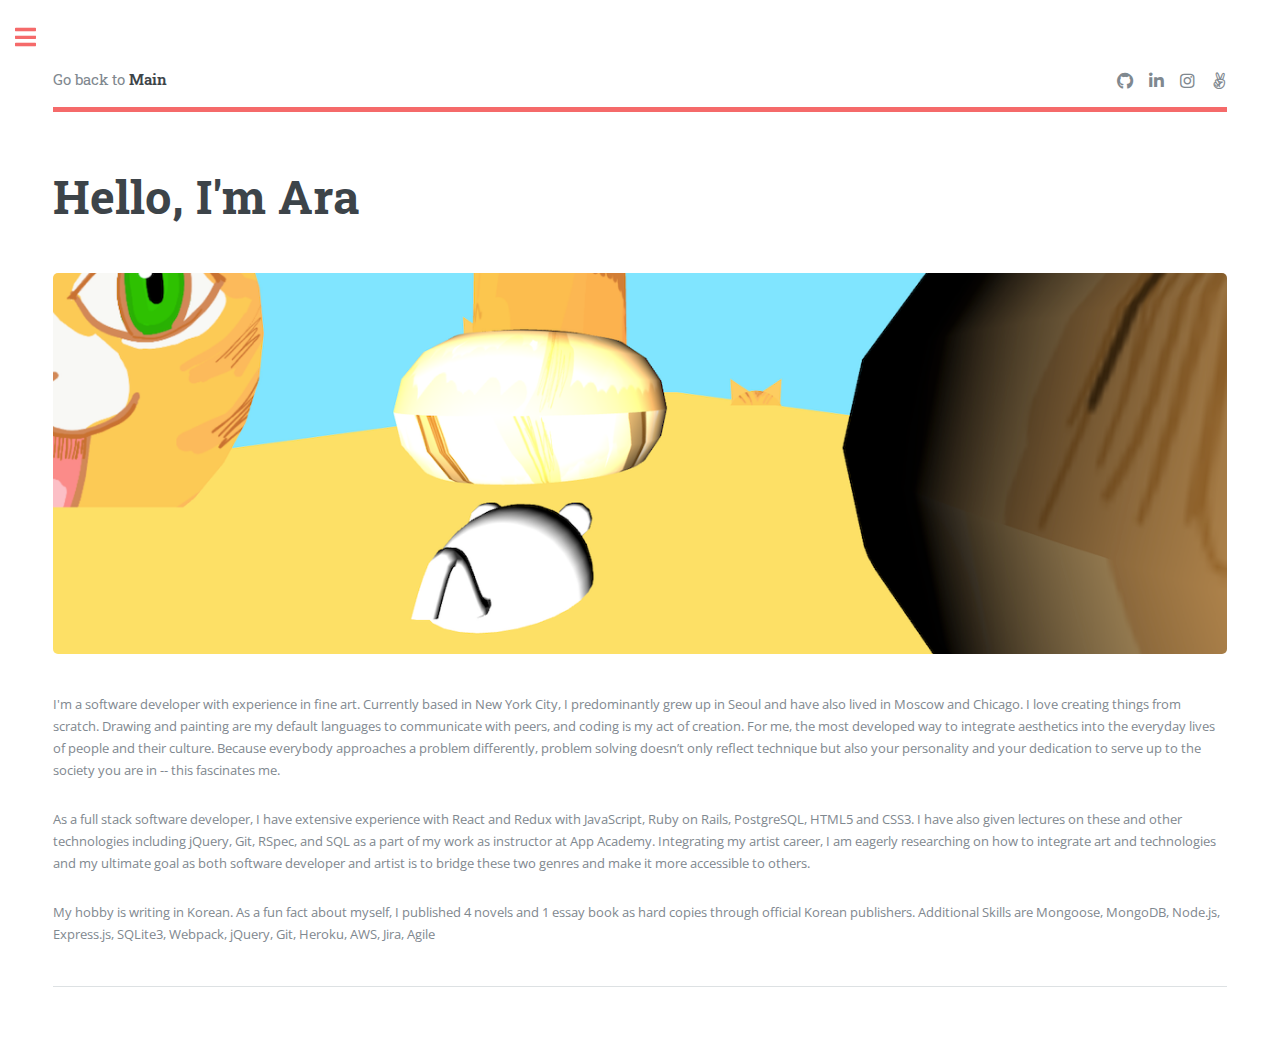
==== about.html @ 46bb24f5 "Edit about" ====
<!DOCTYPE HTML>
<!--
	Editorial by HTML5 UP
	html5up.net | @ajlkn
	Free for personal and commercial use under the CCA 3.0 license (html5up.net/license)
-->
<html>
	<head>
		<title>About</title>
		<meta charset="utf-8" />
		<meta name="viewport" content="width=device-width, initial-scale=1, user-scalable=no" />
		<link rel="stylesheet" href="assets/css/main.css" />
	</head>
	<body class="is-preload">

		<!-- Wrapper -->
			<div id="wrapper">

				<!-- Main -->
					<div id="main">
						<div class="inner">

							<!-- Header -->
              <header id="header">
                <a href="index.html" class="logo">Go back to <strong>Main</strong></a>
                <ul class="icons">
                  <li><a href="https://github.com/aracpyon" class="icon brands fa-github"><span class="label">Github</span></a></li>
                  <li><a href="https://www.linkedin.com/in/aracho91/" class="icon brands fa-linkedin-in"><span class="label">Linked in</span></a></li>
                  <li><a href="https://www.instagram.com/arachoart" class="icon brands fa-instagram"><span class="label">Instagram</span></a></li>
                  <li><a href="#" class="icon brands fa-angellist"><span class="label">Angellist</span></a></li>
                </ul>
              </header>

							<!-- Content -->
								<section>
									<header class="main">
										<h1>Hello, I'm Ara</h1>
									</header>

									<span class="image main"><img src="images/cat_chaser.png" alt="" /></span>

                  <p>I'm a software developer with experience in fine art. Currently based in New York City, I predominantly grew up in Seoul and have also lived in Moscow and Chicago. I love creating things from scratch. Drawing and painting are my default languages to communicate with peers, and coding is my act of creation. For me, the most developed way to integrate aesthetics into the everyday lives of people and their culture. Because everybody approaches a problem differently, problem solving doesn’t only reflect technique but also your personality and your dedication to serve up to the society you are in -- this fascinates me.</p>
                  <p> As a full stack software developer, I have extensive experience with React and Redux with JavaScript, Ruby on Rails, PostgreSQL, HTML5 and CSS3. I have also given lectures on these and other technologies including jQuery, Git, RSpec, and SQL as a part of my work as instructor at App Academy. Integrating my artist career, I am eagerly researching on how to integrate art and technologies and my ultimate goal as both software developer and artist is to bridge these two genres and make it more accessible to others.</p>
                  <p>My hobby is writing in Korean. As a fun fact about myself, I published 4 novels and 1 essay book as hard copies through official Korean publishers. Additional Skills are Mongoose, MongoDB, Node.js, Express.js, SQLite3, Webpack, jQuery, Git, Heroku, AWS, Jira, Agile</p>
									

									<hr class="major" />

								</section>

						</div>
					</div>

				<!-- Sidebar -->
					<div id="sidebar">
						<div class="inner">

							<!-- Search -->
								<section id="search" class="alt">
									<form method="post" action="#">
										<input type="text" name="query" id="query" placeholder="Search" />
									</form>
								</section>

							<!-- Menu -->
              <nav id="menu">
                <header class="major">
                  <h2>Menu</h2>
                </header>
                <ul>
                  <li><a href="index.html">Homepage</a></li>
                  <li><a href="about.html">About</a></li>
                  <li>
                    <span class="opener">Projects</span>
                    <ul>
                      <li><a href="#">Kangaroof</a></li>
                      <li><a href="#">Fortune Couple</a></li>
                      <li><a href="#">Cat Chaser</a></li>
                    </ul>
                  </li>
                  <li>
                    <span class="opener">Art</span>
                    <ul>
                      <li><a href="#">Paintings</a></li>
                      <li><a href="#">Installations</a></li>
                      <li><a href="#">Art Shows</a></li>
                      <li><a href="#">Artist CV</a></li>
                    </ul>
                  </li>
                  <li><a href="elements.html">Resume</a></li>
                </ul>
              </nav>

							<!-- Section -->
								<section>
									<header class="major">
										<h2>Ante interdum</h2>
									</header>
									<div class="mini-posts">
										<article>
											<a href="#" class="image"><img src="images/pic07.jpg" alt="" /></a>
											<p>Aenean ornare velit lacus, ac varius enim lorem ullamcorper dolore aliquam.</p>
										</article>
										<article>
											<a href="#" class="image"><img src="images/pic08.jpg" alt="" /></a>
											<p>Aenean ornare velit lacus, ac varius enim lorem ullamcorper dolore aliquam.</p>
										</article>
										<article>
											<a href="#" class="image"><img src="images/pic09.jpg" alt="" /></a>
											<p>Aenean ornare velit lacus, ac varius enim lorem ullamcorper dolore aliquam.</p>
										</article>
									</div>
									<ul class="actions">
										<li><a href="#" class="button">More</a></li>
									</ul>
								</section>

							<!-- Section -->
              <section>
                <header class="major">
                  <h2>Get in touch</h2>
                </header>
                <ul class="contact">
                  <li class="icon solid fa-envelope"><a href="#">arachoart@gmail.com</a></li>
                  <li class="icon solid fa-home">Greater New York City Area</li>
                  <li class="icon brands fa-linkedin-in"><a href="https://www.linkedin.com/in/aracho91/">@aracho91</a></li>
                  <li class="icon brands fa-github"><a href="https://github.com/aracpyon">@aracpyon</a></li>
                </ul>
              </section>

							<!-- Footer -->
								<footer id="footer">
									<p class="copyright">&copy; Untitled. All rights reserved. Demo Images: <a href="https://unsplash.com">Unsplash</a>. Design: <a href="https://html5up.net">HTML5 UP</a>.</p>
								</footer>

						</div>
					</div>

			</div>

		<!-- Scripts -->
			<script src="assets/js/jquery.min.js"></script>
			<script src="assets/js/browser.min.js"></script>
			<script src="assets/js/breakpoints.min.js"></script>
			<script src="assets/js/util.js"></script>
			<script src="assets/js/main.js"></script>

	</body>
</html>
---- assets/css/main.css ----
@import url(fontawesome-all.min.css);
@import url("https://fonts.googleapis.com/css?family=Open+Sans:400,600,400italic,600italic|Roboto+Slab:400,700");
/*
	Editorial by HTML5 UP
	html5up.net | @ajlkn
	Free for personal and commercial use under the CCA 3.0 license (html5up.net/license)
*/
html, body, div, span, applet, object,
iframe, h1, h2, h3, h4, h5, h6, p, blockquote,
pre, a, abbr, acronym, address, big, cite,
code, del, dfn, em, img, ins, kbd, q, s, samp,
small, strike, strong, sub, sup, tt, var, b,
u, i, center, dl, dt, dd, ol, ul, li, fieldset,
form, label, legend, table, caption, tbody,
tfoot, thead, tr, th, td, article, aside,
canvas, details, embed, figure, figcaption,
footer, header, hgroup, menu, nav, output, ruby,
section, summary, time, mark, audio, video {
  margin: 0;
  padding: 0;
  border: 0;
  font-size: 100%;
  font: inherit;
  vertical-align: baseline; }

article, aside, details, figcaption, figure,
footer, header, hgroup, menu, nav, section {
  display: block; }

body {
  line-height: 1; }

ol, ul {
  list-style: none; }

blockquote, q {
  quotes: none; }
  blockquote:before, blockquote:after, q:before, q:after {
    content: '';
    content: none; }

table {
  border-collapse: collapse;
  border-spacing: 0; }

body {
  -webkit-text-size-adjust: none; }

mark {
  background-color: transparent;
  color: inherit; }

input::-moz-focus-inner {
  border: 0;
  padding: 0; }

input, select, textarea {
  -moz-appearance: none;
  -webkit-appearance: none;
  -ms-appearance: none;
  appearance: none; }

/* Basic */
@-ms-viewport {
  width: device-width; }

body {
  -ms-overflow-style: scrollbar; }

@media screen and (max-width: 480px) {
  html, body {
    min-width: 320px; } }

html {
  box-sizing: border-box; }

*, *:before, *:after {
  box-sizing: inherit; }

body {
  background: #ffffff; }
  body.is-preload *, body.is-preload *:before, body.is-preload *:after, body.is-resizing *, body.is-resizing *:before, body.is-resizing *:after {
    -moz-animation: none !important;
    -webkit-animation: none !important;
    -ms-animation: none !important;
    animation: none !important;
    -moz-transition: none !important;
    -webkit-transition: none !important;
    -ms-transition: none !important;
    transition: none !important; }

/* Type */
body, input, select, textarea {
  color: #7f888f;
  font-family: "Open Sans", sans-serif;
  font-size: 13pt;
  font-weight: 400;
  line-height: 1.65; }
  @media screen and (max-width: 1680px) {
    body, input, select, textarea {
      font-size: 11pt; } }
  @media screen and (max-width: 1280px) {
    body, input, select, textarea {
      font-size: 10pt; } }
  @media screen and (max-width: 360px) {
    body, input, select, textarea {
      font-size: 9pt; } }

a {
  -moz-transition: color 0.2s ease-in-out, border-bottom-color 0.2s ease-in-out;
  -webkit-transition: color 0.2s ease-in-out, border-bottom-color 0.2s ease-in-out;
  -ms-transition: color 0.2s ease-in-out, border-bottom-color 0.2s ease-in-out;
  transition: color 0.2s ease-in-out, border-bottom-color 0.2s ease-in-out;
  border-bottom: dotted 1px;
  color: #f56a6a;
  text-decoration: none; }
  a:hover {
    border-bottom-color: #f56a6a;
    color: #f56a6a !important; }
    a:hover strong {
      color: inherit; }

strong, b {
  color: #3d4449;
  font-weight: 600; }

em, i {
  font-style: italic; }

p {
  margin: 0 0 2em 0; }

h1, h2, h3, h4, h5, h6 {
  color: #3d4449;
  font-family: "Roboto Slab", serif;
  font-weight: 700;
  line-height: 1.5;
  margin: 0 0 1em 0; }
  h1 a, h2 a, h3 a, h4 a, h5 a, h6 a {
    color: inherit;
    text-decoration: none;
    border-bottom: 0; }

h1 {
  font-size: 4em;
  margin: 0 0 0.5em 0;
  line-height: 1.3; }

h2 {
  font-size: 1.75em; }

h3 {
  font-size: 1.25em; }

h4 {
  font-size: 1.1em; }

h5 {
  font-size: 0.9em; }

h6 {
  font-size: 0.7em; }

@media screen and (max-width: 1680px) {
  h1 {
    font-size: 3.5em; } }

@media screen and (max-width: 980px) {
  h1 {
    font-size: 3.25em; } }

@media screen and (max-width: 736px) {
  h1 {
    font-size: 2em;
    line-height: 1.4; }
  h2 {
    font-size: 1.5em; } }

sub {
  font-size: 0.8em;
  position: relative;
  top: 0.5em; }

sup {
  font-size: 0.8em;
  position: relative;
  top: -0.5em; }

blockquote {
  border-left: solid 3px rgba(210, 215, 217, 0.75);
  font-style: italic;
  margin: 0 0 2em 0;
  padding: 0.5em 0 0.5em 2em; }

code {
  background: rgba(230, 235, 237, 0.25);
  border-radius: 0.375em;
  border: solid 1px rgba(210, 215, 217, 0.75);
  font-family: "Courier New", monospace;
  font-size: 0.9em;
  margin: 0 0.25em;
  padding: 0.25em 0.65em; }

pre {
  -webkit-overflow-scrolling: touch;
  font-family: "Courier New", monospace;
  font-size: 0.9em;
  margin: 0 0 2em 0; }
  pre code {
    display: block;
    line-height: 1.75;
    padding: 1em 1.5em;
    overflow-x: auto; }

hr {
  border: 0;
  border-bottom: solid 1px rgba(210, 215, 217, 0.75);
  margin: 2em 0; }
  hr.major {
    margin: 3em 0; }

.align-left {
  text-align: left; }

.align-center {
  text-align: center; }

.align-right {
  text-align: right; }

/* Row */
.row {
  display: flex;
  flex-wrap: wrap;
  box-sizing: border-box;
  align-items: stretch; }
  .row > * {
    box-sizing: border-box; }
  .row.gtr-uniform > * > :last-child {
    margin-bottom: 0; }
  .row.aln-left {
    justify-content: flex-start; }
  .row.aln-center {
    justify-content: center; }
  .row.aln-right {
    justify-content: flex-end; }
  .row.aln-top {
    align-items: flex-start; }
  .row.aln-middle {
    align-items: center; }
  .row.aln-bottom {
    align-items: flex-end; }
  .row > .imp {
    order: -1; }
  .row > .col-1 {
    width: 8.33333%; }
  .row > .off-1 {
    margin-left: 8.33333%; }
  .row > .col-2 {
    width: 16.66667%; }
  .row > .off-2 {
    margin-left: 16.66667%; }
  .row > .col-3 {
    width: 25%; }
  .row > .off-3 {
    margin-left: 25%; }
  .row > .col-4 {
    width: 33.33333%; }
  .row > .off-4 {
    margin-left: 33.33333%; }
  .row > .col-5 {
    width: 41.66667%; }
  .row > .off-5 {
    margin-left: 41.66667%; }
  .row > .col-6 {
    width: 50%; }
  .row > .off-6 {
    margin-left: 50%; }
  .row > .col-7 {
    width: 58.33333%; }
  .row > .off-7 {
    margin-left: 58.33333%; }
  .row > .col-8 {
    width: 66.66667%; }
  .row > .off-8 {
    margin-left: 66.66667%; }
  .row > .col-9 {
    width: 75%; }
  .row > .off-9 {
    margin-left: 75%; }
  .row > .col-10 {
    width: 83.33333%; }
  .row > .off-10 {
    margin-left: 83.33333%; }
  .row > .col-11 {
    width: 91.66667%; }
  .row > .off-11 {
    margin-left: 91.66667%; }
  .row > .col-12 {
    width: 100%; }
  .row > .off-12 {
    margin-left: 100%; }
  .row.gtr-0 {
    margin-top: 0;
    margin-left: 0em; }
    .row.gtr-0 > * {
      padding: 0 0 0 0em; }
    .row.gtr-0.gtr-uniform {
      margin-top: 0em; }
      .row.gtr-0.gtr-uniform > * {
        padding-top: 0em; }
  .row.gtr-25 {
    margin-top: 0;
    margin-left: -0.375em; }
    .row.gtr-25 > * {
      padding: 0 0 0 0.375em; }
    .row.gtr-25.gtr-uniform {
      margin-top: -0.375em; }
      .row.gtr-25.gtr-uniform > * {
        padding-top: 0.375em; }
  .row.gtr-50 {
    margin-top: 0;
    margin-left: -0.75em; }
    .row.gtr-50 > * {
      padding: 0 0 0 0.75em; }
    .row.gtr-50.gtr-uniform {
      margin-top: -0.75em; }
      .row.gtr-50.gtr-uniform > * {
        padding-top: 0.75em; }
  .row {
    margin-top: 0;
    margin-left: -1.5em; }
    .row > * {
      padding: 0 0 0 1.5em; }
    .row.gtr-uniform {
      margin-top: -1.5em; }
      .row.gtr-uniform > * {
        padding-top: 1.5em; }
  .row.gtr-150 {
    margin-top: 0;
    margin-left: -2.25em; }
    .row.gtr-150 > * {
      padding: 0 0 0 2.25em; }
    .row.gtr-150.gtr-uniform {
      margin-top: -2.25em; }
      .row.gtr-150.gtr-uniform > * {
        padding-top: 2.25em; }
  .row.gtr-200 {
    margin-top: 0;
    margin-left: -3em; }
    .row.gtr-200 > * {
      padding: 0 0 0 3em; }
    .row.gtr-200.gtr-uniform {
      margin-top: -3em; }
      .row.gtr-200.gtr-uniform > * {
        padding-top: 3em; }
  @media screen and (max-width: 1680px) {
    .row {
      display: flex;
      flex-wrap: wrap;
      box-sizing: border-box;
      align-items: stretch; }
      .row > * {
        box-sizing: border-box; }
      .row.gtr-uniform > * > :last-child {
        margin-bottom: 0; }
      .row.aln-left {
        justify-content: flex-start; }
      .row.aln-center {
        justify-content: center; }
      .row.aln-right {
        justify-content: flex-end; }
      .row.aln-top {
        align-items: flex-start; }
      .row.aln-middle {
        align-items: center; }
      .row.aln-bottom {
        align-items: flex-end; }
      .row > .imp-xlarge {
        order: -1; }
      .row > .col-1-xlarge {
        width: 8.33333%; }
      .row > .off-1-xlarge {
        margin-left: 8.33333%; }
      .row > .col-2-xlarge {
        width: 16.66667%; }
      .row > .off-2-xlarge {
        margin-left: 16.66667%; }
      .row > .col-3-xlarge {
        width: 25%; }
      .row > .off-3-xlarge {
        margin-left: 25%; }
      .row > .col-4-xlarge {
        width: 33.33333%; }
      .row > .off-4-xlarge {
        margin-left: 33.33333%; }
      .row > .col-5-xlarge {
        width: 41.66667%; }
      .row > .off-5-xlarge {
        margin-left: 41.66667%; }
      .row > .col-6-xlarge {
        width: 50%; }
      .row > .off-6-xlarge {
        margin-left: 50%; }
      .row > .col-7-xlarge {
        width: 58.33333%; }
      .row > .off-7-xlarge {
        margin-left: 58.33333%; }
      .row > .col-8-xlarge {
        width: 66.66667%; }
      .row > .off-8-xlarge {
        margin-left: 66.66667%; }
      .row > .col-9-xlarge {
        width: 75%; }
      .row > .off-9-xlarge {
        margin-left: 75%; }
      .row > .col-10-xlarge {
        width: 83.33333%; }
      .row > .off-10-xlarge {
        margin-left: 83.33333%; }
      .row > .col-11-xlarge {
        width: 91.66667%; }
      .row > .off-11-xlarge {
        margin-left: 91.66667%; }
      .row > .col-12-xlarge {
        width: 100%; }
      .row > .off-12-xlarge {
        margin-left: 100%; }
      .row.gtr-0 {
        margin-top: 0;
        margin-left: 0em; }
        .row.gtr-0 > * {
          padding: 0 0 0 0em; }
        .row.gtr-0.gtr-uniform {
          margin-top: 0em; }
          .row.gtr-0.gtr-uniform > * {
            padding-top: 0em; }
      .row.gtr-25 {
        margin-top: 0;
        margin-left: -0.375em; }
        .row.gtr-25 > * {
          padding: 0 0 0 0.375em; }
        .row.gtr-25.gtr-uniform {
          margin-top: -0.375em; }
          .row.gtr-25.gtr-uniform > * {
            padding-top: 0.375em; }
      .row.gtr-50 {
        margin-top: 0;
        margin-left: -0.75em; }
        .row.gtr-50 > * {
          padding: 0 0 0 0.75em; }
        .row.gtr-50.gtr-uniform {
          margin-top: -0.75em; }
          .row.gtr-50.gtr-uniform > * {
            padding-top: 0.75em; }
      .row {
        margin-top: 0;
        margin-left: -1.5em; }
        .row > * {
          padding: 0 0 0 1.5em; }
        .row.gtr-uniform {
          margin-top: -1.5em; }
          .row.gtr-uniform > * {
            padding-top: 1.5em; }
      .row.gtr-150 {
        margin-top: 0;
        margin-left: -2.25em; }
        .row.gtr-150 > * {
          padding: 0 0 0 2.25em; }
        .row.gtr-150.gtr-uniform {
          margin-top: -2.25em; }
          .row.gtr-150.gtr-uniform > * {
            padding-top: 2.25em; }
      .row.gtr-200 {
        margin-top: 0;
        margin-left: -3em; }
        .row.gtr-200 > * {
          padding: 0 0 0 3em; }
        .row.gtr-200.gtr-uniform {
          margin-top: -3em; }
          .row.gtr-200.gtr-uniform > * {
            padding-top: 3em; } }
  @media screen and (max-width: 1280px) {
    .row {
      display: flex;
      flex-wrap: wrap;
      box-sizing: border-box;
      align-items: stretch; }
      .row > * {
        box-sizing: border-box; }
      .row.gtr-uniform > * > :last-child {
        margin-bottom: 0; }
      .row.aln-left {
        justify-content: flex-start; }
      .row.aln-center {
        justify-content: center; }
      .row.aln-right {
        justify-content: flex-end; }
      .row.aln-top {
        align-items: flex-start; }
      .row.aln-middle {
        align-items: center; }
      .row.aln-bottom {
        align-items: flex-end; }
      .row > .imp-large {
        order: -1; }
      .row > .col-1-large {
        width: 8.33333%; }
      .row > .off-1-large {
        margin-left: 8.33333%; }
      .row > .col-2-large {
        width: 16.66667%; }
      .row > .off-2-large {
        margin-left: 16.66667%; }
      .row > .col-3-large {
        width: 25%; }
      .row > .off-3-large {
        margin-left: 25%; }
      .row > .col-4-large {
        width: 33.33333%; }
      .row > .off-4-large {
        margin-left: 33.33333%; }
      .row > .col-5-large {
        width: 41.66667%; }
      .row > .off-5-large {
        margin-left: 41.66667%; }
      .row > .col-6-large {
        width: 50%; }
      .row > .off-6-large {
        margin-left: 50%; }
      .row > .col-7-large {
        width: 58.33333%; }
      .row > .off-7-large {
        margin-left: 58.33333%; }
      .row > .col-8-large {
        width: 66.66667%; }
      .row > .off-8-large {
        margin-left: 66.66667%; }
      .row > .col-9-large {
        width: 75%; }
      .row > .off-9-large {
        margin-left: 75%; }
      .row > .col-10-large {
        width: 83.33333%; }
      .row > .off-10-large {
        margin-left: 83.33333%; }
      .row > .col-11-large {
        width: 91.66667%; }
      .row > .off-11-large {
        margin-left: 91.66667%; }
      .row > .col-12-large {
        width: 100%; }
      .row > .off-12-large {
        margin-left: 100%; }
      .row.gtr-0 {
        margin-top: 0;
        margin-left: 0em; }
        .row.gtr-0 > * {
          padding: 0 0 0 0em; }
        .row.gtr-0.gtr-uniform {
          margin-top: 0em; }
          .row.gtr-0.gtr-uniform > * {
            padding-top: 0em; }
      .row.gtr-25 {
        margin-top: 0;
        margin-left: -0.375em; }
        .row.gtr-25 > * {
          padding: 0 0 0 0.375em; }
        .row.gtr-25.gtr-uniform {
          margin-top: -0.375em; }
          .row.gtr-25.gtr-uniform > * {
            padding-top: 0.375em; }
      .row.gtr-50 {
        margin-top: 0;
        margin-left: -0.75em; }
        .row.gtr-50 > * {
          padding: 0 0 0 0.75em; }
        .row.gtr-50.gtr-uniform {
          margin-top: -0.75em; }
          .row.gtr-50.gtr-uniform > * {
            padding-top: 0.75em; }
      .row {
        margin-top: 0;
        margin-left: -1.5em; }
        .row > * {
          padding: 0 0 0 1.5em; }
        .row.gtr-uniform {
          margin-top: -1.5em; }
          .row.gtr-uniform > * {
            padding-top: 1.5em; }
      .row.gtr-150 {
        margin-top: 0;
        margin-left: -2.25em; }
        .row.gtr-150 > * {
          padding: 0 0 0 2.25em; }
        .row.gtr-150.gtr-uniform {
          margin-top: -2.25em; }
          .row.gtr-150.gtr-uniform > * {
            padding-top: 2.25em; }
      .row.gtr-200 {
        margin-top: 0;
        margin-left: -3em; }
        .row.gtr-200 > * {
          padding: 0 0 0 3em; }
        .row.gtr-200.gtr-uniform {
          margin-top: -3em; }
          .row.gtr-200.gtr-uniform > * {
            padding-top: 3em; } }
  @media screen and (max-width: 980px) {
    .row {
      display: flex;
      flex-wrap: wrap;
      box-sizing: border-box;
      align-items: stretch; }
      .row > * {
        box-sizing: border-box; }
      .row.gtr-uniform > * > :last-child {
        margin-bottom: 0; }
      .row.aln-left {
        justify-content: flex-start; }
      .row.aln-center {
        justify-content: center; }
      .row.aln-right {
        justify-content: flex-end; }
      .row.aln-top {
        align-items: flex-start; }
      .row.aln-middle {
        align-items: center; }
      .row.aln-bottom {
        align-items: flex-end; }
      .row > .imp-medium {
        order: -1; }
      .row > .col-1-medium {
        width: 8.33333%; }
      .row > .off-1-medium {
        margin-left: 8.33333%; }
      .row > .col-2-medium {
        width: 16.66667%; }
      .row > .off-2-medium {
        margin-left: 16.66667%; }
      .row > .col-3-medium {
        width: 25%; }
      .row > .off-3-medium {
        margin-left: 25%; }
      .row > .col-4-medium {
        width: 33.33333%; }
      .row > .off-4-medium {
        margin-left: 33.33333%; }
      .row > .col-5-medium {
        width: 41.66667%; }
      .row > .off-5-medium {
        margin-left: 41.66667%; }
      .row > .col-6-medium {
        width: 50%; }
      .row > .off-6-medium {
        margin-left: 50%; }
      .row > .col-7-medium {
        width: 58.33333%; }
      .row > .off-7-medium {
        margin-left: 58.33333%; }
      .row > .col-8-medium {
        width: 66.66667%; }
      .row > .off-8-medium {
        margin-left: 66.66667%; }
      .row > .col-9-medium {
        width: 75%; }
      .row > .off-9-medium {
        margin-left: 75%; }
      .row > .col-10-medium {
        width: 83.33333%; }
      .row > .off-10-medium {
        margin-left: 83.33333%; }
      .row > .col-11-medium {
        width: 91.66667%; }
      .row > .off-11-medium {
        margin-left: 91.66667%; }
      .row > .col-12-medium {
        width: 100%; }
      .row > .off-12-medium {
        margin-left: 100%; }
      .row.gtr-0 {
        margin-top: 0;
        margin-left: 0em; }
        .row.gtr-0 > * {
          padding: 0 0 0 0em; }
        .row.gtr-0.gtr-uniform {
          margin-top: 0em; }
          .row.gtr-0.gtr-uniform > * {
            padding-top: 0em; }
      .row.gtr-25 {
        margin-top: 0;
        margin-left: -0.375em; }
        .row.gtr-25 > * {
          padding: 0 0 0 0.375em; }
        .row.gtr-25.gtr-uniform {
          margin-top: -0.375em; }
          .row.gtr-25.gtr-uniform > * {
            padding-top: 0.375em; }
      .row.gtr-50 {
        margin-top: 0;
        margin-left: -0.75em; }
        .row.gtr-50 > * {
          padding: 0 0 0 0.75em; }
        .row.gtr-50.gtr-uniform {
          margin-top: -0.75em; }
          .row.gtr-50.gtr-uniform > * {
            padding-top: 0.75em; }
      .row {
        margin-top: 0;
        margin-left: -1.5em; }
        .row > * {
          padding: 0 0 0 1.5em; }
        .row.gtr-uniform {
          margin-top: -1.5em; }
          .row.gtr-uniform > * {
            padding-top: 1.5em; }
      .row.gtr-150 {
        margin-top: 0;
        margin-left: -2.25em; }
        .row.gtr-150 > * {
          padding: 0 0 0 2.25em; }
        .row.gtr-150.gtr-uniform {
          margin-top: -2.25em; }
          .row.gtr-150.gtr-uniform > * {
            padding-top: 2.25em; }
      .row.gtr-200 {
        margin-top: 0;
        margin-left: -3em; }
        .row.gtr-200 > * {
          padding: 0 0 0 3em; }
        .row.gtr-200.gtr-uniform {
          margin-top: -3em; }
          .row.gtr-200.gtr-uniform > * {
            padding-top: 3em; } }
  @media screen and (max-width: 736px) {
    .row {
      display: flex;
      flex-wrap: wrap;
      box-sizing: border-box;
      align-items: stretch; }
      .row > * {
        box-sizing: border-box; }
      .row.gtr-uniform > * > :last-child {
        margin-bottom: 0; }
      .row.aln-left {
        justify-content: flex-start; }
      .row.aln-center {
        justify-content: center; }
      .row.aln-right {
        justify-content: flex-end; }
      .row.aln-top {
        align-items: flex-start; }
      .row.aln-middle {
        align-items: center; }
      .row.aln-bottom {
        align-items: flex-end; }
      .row > .imp-small {
        order: -1; }
      .row > .col-1-small {
        width: 8.33333%; }
      .row > .off-1-small {
        margin-left: 8.33333%; }
      .row > .col-2-small {
        width: 16.66667%; }
      .row > .off-2-small {
        margin-left: 16.66667%; }
      .row > .col-3-small {
        width: 25%; }
      .row > .off-3-small {
        margin-left: 25%; }
      .row > .col-4-small {
        width: 33.33333%; }
      .row > .off-4-small {
        margin-left: 33.33333%; }
      .row > .col-5-small {
        width: 41.66667%; }
      .row > .off-5-small {
        margin-left: 41.66667%; }
      .row > .col-6-small {
        width: 50%; }
      .row > .off-6-small {
        margin-left: 50%; }
      .row > .col-7-small {
        width: 58.33333%; }
      .row > .off-7-small {
        margin-left: 58.33333%; }
      .row > .col-8-small {
        width: 66.66667%; }
      .row > .off-8-small {
        margin-left: 66.66667%; }
      .row > .col-9-small {
        width: 75%; }
      .row > .off-9-small {
        margin-left: 75%; }
      .row > .col-10-small {
        width: 83.33333%; }
      .row > .off-10-small {
        margin-left: 83.33333%; }
      .row > .col-11-small {
        width: 91.66667%; }
      .row > .off-11-small {
        margin-left: 91.66667%; }
      .row > .col-12-small {
        width: 100%; }
      .row > .off-12-small {
        margin-left: 100%; }
      .row.gtr-0 {
        margin-top: 0;
        margin-left: 0em; }
        .row.gtr-0 > * {
          padding: 0 0 0 0em; }
        .row.gtr-0.gtr-uniform {
          margin-top: 0em; }
          .row.gtr-0.gtr-uniform > * {
            padding-top: 0em; }
      .row.gtr-25 {
        margin-top: 0;
        margin-left: -0.375em; }
        .row.gtr-25 > * {
          padding: 0 0 0 0.375em; }
        .row.gtr-25.gtr-uniform {
          margin-top: -0.375em; }
          .row.gtr-25.gtr-uniform > * {
            padding-top: 0.375em; }
      .row.gtr-50 {
        margin-top: 0;
        margin-left: -0.75em; }
        .row.gtr-50 > * {
          padding: 0 0 0 0.75em; }
        .row.gtr-50.gtr-uniform {
          margin-top: -0.75em; }
          .row.gtr-50.gtr-uniform > * {
            padding-top: 0.75em; }
      .row {
        margin-top: 0;
        margin-left: -1.5em; }
        .row > * {
          padding: 0 0 0 1.5em; }
        .row.gtr-uniform {
          margin-top: -1.5em; }
          .row.gtr-uniform > * {
            padding-top: 1.5em; }
      .row.gtr-150 {
        margin-top: 0;
        margin-left: -2.25em; }
        .row.gtr-150 > * {
          padding: 0 0 0 2.25em; }
        .row.gtr-150.gtr-uniform {
          margin-top: -2.25em; }
          .row.gtr-150.gtr-uniform > * {
            padding-top: 2.25em; }
      .row.gtr-200 {
        margin-top: 0;
        margin-left: -3em; }
        .row.gtr-200 > * {
          padding: 0 0 0 3em; }
        .row.gtr-200.gtr-uniform {
          margin-top: -3em; }
          .row.gtr-200.gtr-uniform > * {
            padding-top: 3em; } }
  @media screen and (max-width: 480px) {
    .row {
      display: flex;
      flex-wrap: wrap;
      box-sizing: border-box;
      align-items: stretch; }
      .row > * {
        box-sizing: border-box; }
      .row.gtr-uniform > * > :last-child {
        margin-bottom: 0; }
      .row.aln-left {
        justify-content: flex-start; }
      .row.aln-center {
        justify-content: center; }
      .row.aln-right {
        justify-content: flex-end; }
      .row.aln-top {
        align-items: flex-start; }
      .row.aln-middle {
        align-items: center; }
      .row.aln-bottom {
        align-items: flex-end; }
      .row > .imp-xsmall {
        order: -1; }
      .row > .col-1-xsmall {
        width: 8.33333%; }
      .row > .off-1-xsmall {
        margin-left: 8.33333%; }
      .row > .col-2-xsmall {
        width: 16.66667%; }
      .row > .off-2-xsmall {
        margin-left: 16.66667%; }
      .row > .col-3-xsmall {
        width: 25%; }
      .row > .off-3-xsmall {
        margin-left: 25%; }
      .row > .col-4-xsmall {
        width: 33.33333%; }
      .row > .off-4-xsmall {
        margin-left: 33.33333%; }
      .row > .col-5-xsmall {
        width: 41.66667%; }
      .row > .off-5-xsmall {
        margin-left: 41.66667%; }
      .row > .col-6-xsmall {
        width: 50%; }
      .row > .off-6-xsmall {
        margin-left: 50%; }
      .row > .col-7-xsmall {
        width: 58.33333%; }
      .row > .off-7-xsmall {
        margin-left: 58.33333%; }
      .row > .col-8-xsmall {
        width: 66.66667%; }
      .row > .off-8-xsmall {
        margin-left: 66.66667%; }
      .row > .col-9-xsmall {
        width: 75%; }
      .row > .off-9-xsmall {
        margin-left: 75%; }
      .row > .col-10-xsmall {
        width: 83.33333%; }
      .row > .off-10-xsmall {
        margin-left: 83.33333%; }
      .row > .col-11-xsmall {
        width: 91.66667%; }
      .row > .off-11-xsmall {
        margin-left: 91.66667%; }
      .row > .col-12-xsmall {
        width: 100%; }
      .row > .off-12-xsmall {
        margin-left: 100%; }
      .row.gtr-0 {
        margin-top: 0;
        margin-left: 0em; }
        .row.gtr-0 > * {
          padding: 0 0 0 0em; }
        .row.gtr-0.gtr-uniform {
          margin-top: 0em; }
          .row.gtr-0.gtr-uniform > * {
            padding-top: 0em; }
      .row.gtr-25 {
        margin-top: 0;
        margin-left: -0.375em; }
        .row.gtr-25 > * {
          padding: 0 0 0 0.375em; }
        .row.gtr-25.gtr-uniform {
          margin-top: -0.375em; }
          .row.gtr-25.gtr-uniform > * {
            padding-top: 0.375em; }
      .row.gtr-50 {
        margin-top: 0;
        margin-left: -0.75em; }
        .row.gtr-50 > * {
          padding: 0 0 0 0.75em; }
        .row.gtr-50.gtr-uniform {
          margin-top: -0.75em; }
          .row.gtr-50.gtr-uniform > * {
            padding-top: 0.75em; }
      .row {
        margin-top: 0;
        margin-left: -1.5em; }
        .row > * {
          padding: 0 0 0 1.5em; }
        .row.gtr-uniform {
          margin-top: -1.5em; }
          .row.gtr-uniform > * {
            padding-top: 1.5em; }
      .row.gtr-150 {
        margin-top: 0;
        margin-left: -2.25em; }
        .row.gtr-150 > * {
          padding: 0 0 0 2.25em; }
        .row.gtr-150.gtr-uniform {
          margin-top: -2.25em; }
          .row.gtr-150.gtr-uniform > * {
            padding-top: 2.25em; }
      .row.gtr-200 {
        margin-top: 0;
        margin-left: -3em; }
        .row.gtr-200 > * {
          padding: 0 0 0 3em; }
        .row.gtr-200.gtr-uniform {
          margin-top: -3em; }
          .row.gtr-200.gtr-uniform > * {
            padding-top: 3em; } }

/* Section/Article */
section.special, article.special {
  text-align: center; }

header p {
  font-family: "Roboto Slab", serif;
  font-size: 1em;
  font-weight: 400;
  letter-spacing: 0.075em;
  margin-top: -0.5em;
  text-transform: uppercase; }

header.major > :last-child {
  border-bottom: solid 3px #f56a6a;
  display: inline-block;
  margin: 0 0 2em 0;
  padding: 0 0.75em 0.5em 0; }

header.main > :last-child {
  margin: 0 0 1em 0; }

/* Form */
form {
  margin: 0 0 2em 0; }

label {
  color: #3d4449;
  display: block;
  font-size: 0.9em;
  font-weight: 600;
  margin: 0 0 1em 0; }

input[type="text"],
input[type="password"],
input[type="email"],
input[type="tel"],
input[type="search"],
input[type="url"],
select,
textarea {
  -moz-appearance: none;
  -webkit-appearance: none;
  -ms-appearance: none;
  appearance: none;
  background: #ffffff;
  border-radius: 0.375em;
  border: none;
  border: solid 1px rgba(210, 215, 217, 0.75);
  color: inherit;
  display: block;
  outline: 0;
  padding: 0 1em;
  text-decoration: none;
  width: 100%; }
  input[type="text"]:invalid,
  input[type="password"]:invalid,
  input[type="email"]:invalid,
  input[type="tel"]:invalid,
  input[type="search"]:invalid,
  input[type="url"]:invalid,
  select:invalid,
  textarea:invalid {
    box-shadow: none; }
  input[type="text"]:focus,
  input[type="password"]:focus,
  input[type="email"]:focus,
  input[type="tel"]:focus,
  input[type="search"]:focus,
  input[type="url"]:focus,
  select:focus,
  textarea:focus {
    border-color: #f56a6a;
    box-shadow: 0 0 0 1px #f56a6a; }

select {
  background-image: url("data:image/svg+xml;charset=utf8,%3Csvg xmlns='http://www.w3.org/2000/svg' width='40' height='40' preserveAspectRatio='none' viewBox='0 0 40 40'%3E%3Cpath d='M9.4,12.3l10.4,10.4l10.4-10.4c0.2-0.2,0.5-0.4,0.9-0.4c0.3,0,0.6,0.1,0.9,0.4l3.3,3.3c0.2,0.2,0.4,0.5,0.4,0.9 c0,0.4-0.1,0.6-0.4,0.9L20.7,31.9c-0.2,0.2-0.5,0.4-0.9,0.4c-0.3,0-0.6-0.1-0.9-0.4L4.3,17.3c-0.2-0.2-0.4-0.5-0.4-0.9 c0-0.4,0.1-0.6,0.4-0.9l3.3-3.3c0.2-0.2,0.5-0.4,0.9-0.4S9.1,12.1,9.4,12.3z' fill='rgba(210, 215, 217, 0.75)' /%3E%3C/svg%3E");
  background-size: 1.25em;
  background-repeat: no-repeat;
  background-position: calc(100% - 1em) center;
  height: 2.75em;
  padding-right: 2.75em;
  text-overflow: ellipsis; }
  select option {
    color: #3d4449;
    background: #ffffff; }
  select:focus::-ms-value {
    background-color: transparent; }
  select::-ms-expand {
    display: none; }

input[type="text"],
input[type="password"],
input[type="email"],
input[type="tel"],
input[type="search"],
input[type="url"],
select {
  height: 2.75em; }

textarea {
  padding: 0.75em 1em; }

input[type="checkbox"],
input[type="radio"] {
  -moz-appearance: none;
  -webkit-appearance: none;
  -ms-appearance: none;
  appearance: none;
  display: block;
  float: left;
  margin-right: -2em;
  opacity: 0;
  width: 1em;
  z-index: -1; }
  input[type="checkbox"] + label,
  input[type="radio"] + label {
    text-decoration: none;
    color: #7f888f;
    cursor: pointer;
    display: inline-block;
    font-size: 1em;
    font-weight: 400;
    padding-left: 2.4em;
    padding-right: 0.75em;
    position: relative; }
    input[type="checkbox"] + label:before,
    input[type="radio"] + label:before {
      -moz-osx-font-smoothing: grayscale;
      -webkit-font-smoothing: antialiased;
      display: inline-block;
      font-style: normal;
      font-variant: normal;
      text-rendering: auto;
      line-height: 1;
      text-transform: none !important;
      font-family: 'Font Awesome 5 Free';
      font-weight: 900; }
    input[type="checkbox"] + label:before,
    input[type="radio"] + label:before {
      background: #ffffff;
      border-radius: 0.375em;
      border: solid 1px rgba(210, 215, 217, 0.75);
      content: '';
      display: inline-block;
      font-size: 0.8em;
      height: 2.0625em;
      left: 0;
      line-height: 2.0625em;
      position: absolute;
      text-align: center;
      top: 0;
      width: 2.0625em; }
  input[type="checkbox"]:checked + label:before,
  input[type="radio"]:checked + label:before {
    background: #3d4449;
    border-color: #3d4449;
    color: #ffffff;
    content: '\f00c'; }
  input[type="checkbox"]:focus + label:before,
  input[type="radio"]:focus + label:before {
    border-color: #f56a6a;
    box-shadow: 0 0 0 1px #f56a6a; }

input[type="checkbox"] + label:before {
  border-radius: 0.375em; }

input[type="radio"] + label:before {
  border-radius: 100%; }

::-webkit-input-placeholder {
  color: #9fa3a6 !important;
  opacity: 1.0; }

:-moz-placeholder {
  color: #9fa3a6 !important;
  opacity: 1.0; }

::-moz-placeholder {
  color: #9fa3a6 !important;
  opacity: 1.0; }

:-ms-input-placeholder {
  color: #9fa3a6 !important;
  opacity: 1.0; }

/* Box */
.box {
  border-radius: 0.375em;
  border: solid 1px rgba(210, 215, 217, 0.75);
  margin-bottom: 2em;
  padding: 1.5em; }
  .box > :last-child,
  .box > :last-child > :last-child,
  .box > :last-child > :last-child > :last-child {
    margin-bottom: 0; }
  .box.alt {
    border: 0;
    border-radius: 0;
    padding: 0; }

/* Icon */
.icon {
  text-decoration: none;
  border-bottom: none;
  position: relative; }
  .icon:before {
    -moz-osx-font-smoothing: grayscale;
    -webkit-font-smoothing: antialiased;
    display: inline-block;
    font-style: normal;
    font-variant: normal;
    text-rendering: auto;
    line-height: 1;
    text-transform: none !important;
    font-family: 'Font Awesome 5 Free';
    font-weight: 400; }
  .icon > .label {
    display: none; }
  .icon:before {
    line-height: inherit; }
  .icon.solid:before {
    font-weight: 900; }
  .icon.brands:before {
    font-family: 'Font Awesome 5 Brands'; }

/* Image */
.image {
  border-radius: 0.375em;
  border: 0;
  display: inline-block;
  position: relative; }
  .image img {
    border-radius: 0.375em;
    display: block; }
  .image.left, .image.right {
    max-width: 40%; }
    .image.left img, .image.right img {
      width: 100%; }
  .image.left {
    float: left;
    padding: 0 1.5em 1em 0;
    top: 0.25em; }
  .image.right {
    float: right;
    padding: 0 0 1em 1.5em;
    top: 0.25em; }
  .image.fit {
    display: block;
    margin: 0 0 2em 0;
    width: 100%; }
    .image.fit img {
      width: 100%; }
  .image.main {
    display: block;
    margin: 0 0 3em 0;
    width: 100%; }
    .image.main img {
      width: 100%; }

a.image {
  overflow: hidden; }
  a.image img {
    -moz-transition: -moz-transform 0.2s ease;
    -webkit-transition: -webkit-transform 0.2s ease;
    -ms-transition: -ms-transform 0.2s ease;
    transition: transform 0.2s ease; }
  a.image:hover img {
    -moz-transform: scale(1.075);
    -webkit-transform: scale(1.075);
    -ms-transform: scale(1.075);
    transform: scale(1.075); }

/* List */
ol {
  list-style: decimal;
  margin: 0 0 2em 0;
  padding-left: 1.25em; }
  ol li {
    padding-left: 0.25em; }

ul {
  list-style: disc;
  margin: 0 0 2em 0;
  padding-left: 1em; }
  ul li {
    padding-left: 0.5em; }
  ul.alt {
    list-style: none;
    padding-left: 0; }
    ul.alt li {
      border-top: solid 1px rgba(210, 215, 217, 0.75);
      padding: 0.5em 0; }
      ul.alt li:first-child {
        border-top: 0;
        padding-top: 0; }

dl {
  margin: 0 0 2em 0; }
  dl dt {
    display: block;
    font-weight: 600;
    margin: 0 0 1em 0; }
  dl dd {
    margin-left: 2em; }

/* Actions */
ul.actions {
  display: -moz-flex;
  display: -webkit-flex;
  display: -ms-flex;
  display: flex;
  cursor: default;
  list-style: none;
  margin-left: -1em;
  padding-left: 0; }
  ul.actions li {
    padding: 0 0 0 1em;
    vertical-align: middle; }
  ul.actions.special {
    -moz-justify-content: center;
    -webkit-justify-content: center;
    -ms-justify-content: center;
    justify-content: center;
    width: 100%;
    margin-left: 0; }
    ul.actions.special li:first-child {
      padding-left: 0; }
  ul.actions.stacked {
    -moz-flex-direction: column;
    -webkit-flex-direction: column;
    -ms-flex-direction: column;
    flex-direction: column;
    margin-left: 0; }
    ul.actions.stacked li {
      padding: 1.3em 0 0 0; }
      ul.actions.stacked li:first-child {
        padding-top: 0; }
  ul.actions.fit {
    width: calc(100% + 1em); }
    ul.actions.fit li {
      -moz-flex-grow: 1;
      -webkit-flex-grow: 1;
      -ms-flex-grow: 1;
      flex-grow: 1;
      -moz-flex-shrink: 1;
      -webkit-flex-shrink: 1;
      -ms-flex-shrink: 1;
      flex-shrink: 1;
      width: 100%; }
      ul.actions.fit li > * {
        width: 100%; }
    ul.actions.fit.stacked {
      width: 100%; }

/* Icons */
ul.icons {
  cursor: default;
  list-style: none;
  padding-left: 0; }
  ul.icons li {
    display: inline-block;
    padding: 0 1em 0 0; }
    ul.icons li:last-child {
      padding-right: 0; }
    ul.icons li .icon {
      color: inherit; }
      ul.icons li .icon:before {
        font-size: 1.25em; }

/* Contact */
ul.contact {
  list-style: none;
  padding: 0; }
  ul.contact li {
    text-decoration: none;
    border-top: solid 1px rgba(210, 215, 217, 0.75);
    margin: 1.5em 0 0 0;
    padding: 1.5em 0 0 3em;
    position: relative; }
    ul.contact li:before {
      -moz-osx-font-smoothing: grayscale;
      -webkit-font-smoothing: antialiased;
      display: inline-block;
      font-style: normal;
      font-variant: normal;
      text-rendering: auto;
      line-height: 1;
      text-transform: none !important;
      font-family: 'Font Awesome 5 Free';
      font-weight: 400; }
    ul.contact li:before {
      color: #f56a6a;
      display: inline-block;
      font-size: 1.5em;
      height: 1.125em;
      left: 0;
      line-height: 1.125em;
      position: absolute;
      text-align: center;
      top: 1em;
      width: 1.5em; }
    ul.contact li:first-child {
      border-top: 0;
      margin-top: 0;
      padding-top: 0; }
      ul.contact li:first-child:before {
        top: 0; }
    ul.contact li a {
      color: inherit; }

/* Pagination */
ul.pagination {
  cursor: default;
  list-style: none;
  padding-left: 0; }
  ul.pagination li {
    display: inline-block;
    padding-left: 0;
    vertical-align: middle; }
    ul.pagination li > .page {
      -moz-transition: background-color 0.2s ease-in-out, color 0.2s ease-in-out;
      -webkit-transition: background-color 0.2s ease-in-out, color 0.2s ease-in-out;
      -ms-transition: background-color 0.2s ease-in-out, color 0.2s ease-in-out;
      transition: background-color 0.2s ease-in-out, color 0.2s ease-in-out;
      border-bottom: 0;
      border-radius: 0.375em;
      display: inline-block;
      font-size: 0.8em;
      font-weight: 600;
      height: 2em;
      line-height: 2em;
      margin: 0 0.125em;
      min-width: 2em;
      padding: 0 0.5em;
      text-align: center; }
      ul.pagination li > .page.active {
        background-color: #f56a6a;
        color: #ffffff !important; }
        ul.pagination li > .page.active:hover {
          background-color: #f67878; }
        ul.pagination li > .page.active:active {
          background-color: #f45c5c; }
    ul.pagination li:first-child {
      padding-right: 0.75em; }
    ul.pagination li:last-child {
      padding-left: 0.75em; }
  @media screen and (max-width: 480px) {
    ul.pagination li:nth-child(n+2):nth-last-child(n+2) {
      display: none; }
    ul.pagination li:first-child {
      padding-right: 0; } }

/* Table */
.table-wrapper {
  -webkit-overflow-scrolling: touch;
  overflow-x: auto; }

table {
  margin: 0 0 2em 0;
  width: 100%; }
  table tbody tr {
    border: solid 1px rgba(210, 215, 217, 0.75);
    border-left: 0;
    border-right: 0; }
    table tbody tr:nth-child(2n + 1) {
      background-color: rgba(230, 235, 237, 0.25); }
  table td {
    padding: 0.75em 0.75em; }
  table th {
    color: #3d4449;
    font-size: 0.9em;
    font-weight: 600;
    padding: 0 0.75em 0.75em 0.75em;
    text-align: left; }
  table thead {
    border-bottom: solid 2px rgba(210, 215, 217, 0.75); }
  table tfoot {
    border-top: solid 2px rgba(210, 215, 217, 0.75); }
  table.alt {
    border-collapse: separate; }
    table.alt tbody tr td {
      border: solid 1px rgba(210, 215, 217, 0.75);
      border-left-width: 0;
      border-top-width: 0; }
      table.alt tbody tr td:first-child {
        border-left-width: 1px; }
    table.alt tbody tr:first-child td {
      border-top-width: 1px; }
    table.alt thead {
      border-bottom: 0; }
    table.alt tfoot {
      border-top: 0; }

/* Button */
input[type="submit"],
input[type="reset"],
input[type="button"],
button,
.button {
  -moz-appearance: none;
  -webkit-appearance: none;
  -ms-appearance: none;
  appearance: none;
  -moz-transition: background-color 0.2s ease-in-out, color 0.2s ease-in-out;
  -webkit-transition: background-color 0.2s ease-in-out, color 0.2s ease-in-out;
  -ms-transition: background-color 0.2s ease-in-out, color 0.2s ease-in-out;
  transition: background-color 0.2s ease-in-out, color 0.2s ease-in-out;
  background-color: transparent;
  border-radius: 0.375em;
  border: 0;
  box-shadow: inset 0 0 0 2px #f56a6a;
  color: #f56a6a !important;
  cursor: pointer;
  display: inline-block;
  font-family: "Roboto Slab", serif;
  font-size: 0.8em;
  font-weight: 700;
  height: 3.5em;
  letter-spacing: 0.075em;
  line-height: 3.5em;
  padding: 0 2.25em;
  text-align: center;
  text-decoration: none;
  text-transform: uppercase;
  white-space: nowrap; }
  input[type="submit"]:hover,
  input[type="reset"]:hover,
  input[type="button"]:hover,
  button:hover,
  .button:hover {
    background-color: rgba(245, 106, 106, 0.05); }
  input[type="submit"]:active,
  input[type="reset"]:active,
  input[type="button"]:active,
  button:active,
  .button:active {
    background-color: rgba(245, 106, 106, 0.15); }
  input[type="submit"].icon:before,
  input[type="reset"].icon:before,
  input[type="button"].icon:before,
  button.icon:before,
  .button.icon:before {
    margin-right: 0.5em; }
  input[type="submit"].fit,
  input[type="reset"].fit,
  input[type="button"].fit,
  button.fit,
  .button.fit {
    width: 100%; }
  input[type="submit"].small,
  input[type="reset"].small,
  input[type="button"].small,
  button.small,
  .button.small {
    font-size: 0.6em; }
  input[type="submit"].large,
  input[type="reset"].large,
  input[type="button"].large,
  button.large,
  .button.large {
    font-size: 1em;
    height: 3.65em;
    line-height: 3.65em; }
  input[type="submit"].primary,
  input[type="reset"].primary,
  input[type="button"].primary,
  button.primary,
  .button.primary {
    background-color: #f56a6a;
    box-shadow: none;
    color: #ffffff !important; }
    input[type="submit"].primary:hover,
    input[type="reset"].primary:hover,
    input[type="button"].primary:hover,
    button.primary:hover,
    .button.primary:hover {
      background-color: #f67878; }
    input[type="submit"].primary:active,
    input[type="reset"].primary:active,
    input[type="button"].primary:active,
    button.primary:active,
    .button.primary:active {
      background-color: #f45c5c; }
  input[type="submit"].disabled, input[type="submit"]:disabled,
  input[type="reset"].disabled,
  input[type="reset"]:disabled,
  input[type="button"].disabled,
  input[type="button"]:disabled,
  button.disabled,
  button:disabled,
  .button.disabled,
  .button:disabled {
    pointer-events: none;
    opacity: 0.25; }

/* Mini Posts */
.mini-posts article {
  border-top: solid 1px rgba(210, 215, 217, 0.75);
  margin-top: 2em;
  padding-top: 2em; }
  .mini-posts article .image {
    display: block;
    margin: 0 0 1.5em 0; }
    .mini-posts article .image img {
      display: block;
      width: 100%; }
  .mini-posts article:first-child {
    border-top: 0;
    margin-top: 0;
    padding-top: 0; }

/* Features */
.features {
  display: -moz-flex;
  display: -webkit-flex;
  display: -ms-flex;
  display: flex;
  -moz-flex-wrap: wrap;
  -webkit-flex-wrap: wrap;
  -ms-flex-wrap: wrap;
  flex-wrap: wrap;
  margin: 0 0 2em -3em;
  width: calc(100% + 3em); }
  .features article {
    -moz-align-items: center;
    -webkit-align-items: center;
    -ms-align-items: center;
    align-items: center;
    display: -moz-flex;
    display: -webkit-flex;
    display: -ms-flex;
    display: flex;
    margin: 0 0 3em 3em;
    position: relative;
    width: calc(50% - 3em); }
    .features article:nth-child(2n - 1) {
      margin-right: 1.5em; }
    .features article:nth-child(2n) {
      margin-left: 1.5em; }
    .features article:nth-last-child(1), .features article:nth-last-child(2) {
      margin-bottom: 0; }
    .features article .icon {
      -moz-flex-grow: 0;
      -webkit-flex-grow: 0;
      -ms-flex-grow: 0;
      flex-grow: 0;
      -moz-flex-shrink: 0;
      -webkit-flex-shrink: 0;
      -ms-flex-shrink: 0;
      flex-shrink: 0;
      display: block;
      height: 10em;
      line-height: 10em;
      margin: 0 2em 0 0;
      text-align: center;
      width: 10em; }
      .features article .icon:before {
        color: #f56a6a;
        font-size: 2.75rem;
        position: relative;
        top: 0.05em; }
      .features article .icon:after {
        -moz-transform: rotate(45deg);
        -webkit-transform: rotate(45deg);
        -ms-transform: rotate(45deg);
        transform: rotate(45deg);
        border-radius: 0.25rem;
        border: solid 2px rgba(210, 215, 217, 0.75);
        content: '';
        display: block;
        height: 7em;
        left: 50%;
        margin: -3.5em 0 0 -3.5em;
        position: absolute;
        top: 50%;
        width: 7em; }
    .features article .content {
      -moz-flex-grow: 1;
      -webkit-flex-grow: 1;
      -ms-flex-grow: 1;
      flex-grow: 1;
      -moz-flex-shrink: 1;
      -webkit-flex-shrink: 1;
      -ms-flex-shrink: 1;
      flex-shrink: 1;
      width: 100%; }
      .features article .content > :last-child {
        margin-bottom: 0; }
  @media screen and (max-width: 980px) {
    .features {
      margin: 0 0 2em 0;
      width: 100%; }
      .features article {
        margin: 0 0 3em 0;
        width: 100%; }
        .features article:nth-child(2n - 1) {
          margin-right: 0; }
        .features article:nth-child(2n) {
          margin-left: 0; }
        .features article:nth-last-child(1), .features article:nth-last-child(2) {
          margin-bottom: 3em; }
        .features article:last-child {
          margin-bottom: 0; }
        .features article .icon {
          height: 8em;
          line-height: 8em;
          width: 8em; }
          .features article .icon:before {
            font-size: 2.25rem; }
          .features article .icon:after {
            height: 6em;
            margin: -3em 0 0 -3em;
            width: 6em; } }
  @media screen and (max-width: 480px) {
    .features article {
      -moz-flex-direction: column;
      -webkit-flex-direction: column;
      -ms-flex-direction: column;
      flex-direction: column;
      -moz-align-items: -moz-flex-start;
      -webkit-align-items: -webkit-flex-start;
      -ms-align-items: -ms-flex-start;
      align-items: flex-start; }
      .features article .icon {
        height: 6em;
        line-height: 6em;
        margin: 0 0 1.5em 0;
        width: 6em; }
        .features article .icon:before {
          font-size: 1.5rem; }
        .features article .icon:after {
          height: 4em;
          margin: -2em 0 0 -2em;
          width: 4em; } }
  @media screen and (max-width: 480px) {
    .features article .icon:before {
      font-size: 1.25rem; } }

/* Posts */
.posts {
  display: -moz-flex;
  display: -webkit-flex;
  display: -ms-flex;
  display: flex;
  -moz-flex-wrap: wrap;
  -webkit-flex-wrap: wrap;
  -ms-flex-wrap: wrap;
  flex-wrap: wrap;
  margin: 0 0 2em -6em;
  width: calc(100% + 6em); }
  .posts article {
    -moz-flex-grow: 0;
    -webkit-flex-grow: 0;
    -ms-flex-grow: 0;
    flex-grow: 0;
    -moz-flex-shrink: 1;
    -webkit-flex-shrink: 1;
    -ms-flex-shrink: 1;
    flex-shrink: 1;
    margin: 0 0 6em 6em;
    position: relative;
    width: calc(33.33333% - 6em); }
    .posts article:before {
      background: rgba(210, 215, 217, 0.75);
      content: '';
      display: block;
      height: calc(100% + 6em);
      left: -3em;
      position: absolute;
      top: 0;
      width: 1px; }
    .posts article:after {
      background: rgba(210, 215, 217, 0.75);
      bottom: -3em;
      content: '';
      display: block;
      height: 1px;
      position: absolute;
      right: 0;
      width: calc(100% + 6em); }
    .posts article > :last-child {
      margin-bottom: 0; }
    .posts article .image {
      display: block;
      margin: 0 0 2em 0; }
      .posts article .image img {
        display: block;
        width: 100%; }
  @media screen and (min-width: 1681px) {
    .posts article:nth-child(3n + 1):before {
      display: none; }
    .posts article:nth-child(3n + 1):after {
      width: 100%; }
    .posts article:nth-last-child(1), .posts article:nth-last-child(2), .posts article:nth-last-child(3) {
      margin-bottom: 0; }
      .posts article:nth-last-child(1):before, .posts article:nth-last-child(2):before, .posts article:nth-last-child(3):before {
        height: 100%; }
      .posts article:nth-last-child(1):after, .posts article:nth-last-child(2):after, .posts article:nth-last-child(3):after {
        display: none; } }
  @media screen and (max-width: 1680px) {
    .posts article {
      width: calc(50% - 6em); }
      .posts article:nth-last-child(3) {
        margin-bottom: 6em; } }
  @media screen and (min-width: 481px) and (max-width: 1680px) {
    .posts article:nth-child(2n + 1):before {
      display: none; }
    .posts article:nth-child(2n + 1):after {
      width: 100%; }
    .posts article:nth-last-child(1), .posts article:nth-last-child(2) {
      margin-bottom: 0; }
      .posts article:nth-last-child(1):before, .posts article:nth-last-child(2):before {
        height: 100%; }
      .posts article:nth-last-child(1):after, .posts article:nth-last-child(2):after {
        display: none; } }
  @media screen and (max-width: 736px) {
    .posts {
      margin: 0 0 2em -4.5em;
      width: calc(100% + 4.5em); }
      .posts article {
        margin: 0 0 4.5em 4.5em;
        width: calc(50% - 4.5em); }
        .posts article:before {
          height: calc(100% + 4.5em);
          left: -2.25em; }
        .posts article:after {
          bottom: -2.25em;
          width: calc(100% + 4.5em); }
        .posts article:nth-last-child(3) {
          margin-bottom: 4.5em; } }
  @media screen and (max-width: 480px) {
    .posts {
      margin: 0 0 2em 0;
      width: 100%; }
      .posts article {
        margin: 0 0 4.5em 0;
        width: 100%; }
        .posts article:before {
          display: none; }
        .posts article:after {
          width: 100%; }
        .posts article:last-child {
          margin-bottom: 0; }
          .posts article:last-child:after {
            display: none; } }

/* Wrapper */
#wrapper {
  display: -moz-flex;
  display: -webkit-flex;
  display: -ms-flex;
  display: flex;
  -moz-flex-direction: row-reverse;
  -webkit-flex-direction: row-reverse;
  -ms-flex-direction: row-reverse;
  flex-direction: row-reverse;
  min-height: 100vh; }

/* Main */
#main {
  -moz-flex-grow: 1;
  -webkit-flex-grow: 1;
  -ms-flex-grow: 1;
  flex-grow: 1;
  -moz-flex-shrink: 1;
  -webkit-flex-shrink: 1;
  -ms-flex-shrink: 1;
  flex-shrink: 1;
  width: 100%; }
  #main > .inner {
    padding: 0 6em 0.1em 6em ;
    margin: 0 auto;
    max-width: 110em; }
    #main > .inner > section {
      padding: 6em 0 4em 0 ;
      border-top: solid 2px rgba(210, 215, 217, 0.75); }
      #main > .inner > section:first-of-type {
        border-top: 0 !important; }
  @media screen and (max-width: 1680px) {
    #main > .inner {
      padding: 0 5em 0.1em 5em ; }
      #main > .inner > section {
        padding: 5em 0 3em 0 ; } }
  @media screen and (max-width: 1280px) {
    #main > .inner {
      padding: 0 4em 0.1em 4em ; }
      #main > .inner > section {
        padding: 4em 0 2em 0 ; } }
  @media screen and (max-width: 736px) {
    #main > .inner {
      padding: 0 2em 0.1em 2em ; }
      #main > .inner > section {
        padding: 3em 0 1em 0 ; } }

/* Sidebar */
#search form {
  text-decoration: none;
  position: relative; }
  #search form:before {
    -moz-osx-font-smoothing: grayscale;
    -webkit-font-smoothing: antialiased;
    display: inline-block;
    font-style: normal;
    font-variant: normal;
    text-rendering: auto;
    line-height: 1;
    text-transform: none !important;
    font-family: 'Font Awesome 5 Free';
    font-weight: 900; }
  #search form:before {
    -moz-transform: scaleX(-1);
    -webkit-transform: scaleX(-1);
    -ms-transform: scaleX(-1);
    transform: scaleX(-1);
    color: #7f888f;
    content: '\f002';
    cursor: default;
    display: block;
    font-size: 1.5em;
    height: 2em;
    line-height: 2em;
    opacity: 0.325;
    position: absolute;
    right: 0;
    text-align: center;
    top: 0;
    width: 2em; }
  #search form input[type="text"] {
    padding-right: 2.75em; }

#sidebar {
  -moz-flex-grow: 0;
  -webkit-flex-grow: 0;
  -ms-flex-grow: 0;
  flex-grow: 0;
  -moz-flex-shrink: 0;
  -webkit-flex-shrink: 0;
  -ms-flex-shrink: 0;
  flex-shrink: 0;
  -moz-transition: margin-left 0.5s ease, box-shadow 0.5s ease;
  -webkit-transition: margin-left 0.5s ease, box-shadow 0.5s ease;
  -ms-transition: margin-left 0.5s ease, box-shadow 0.5s ease;
  transition: margin-left 0.5s ease, box-shadow 0.5s ease;
  background-color: #f5f6f7;
  font-size: 0.9em;
  position: relative;
  width: 26em; }
  #sidebar h2 {
    font-size: 1.38889em; }
  #sidebar > .inner {
    padding: 2.22222em 2.22222em 2.44444em 2.22222em ;
    position: relative;
    width: 26em; }
    #sidebar > .inner > * {
      border-bottom: solid 2px rgba(210, 215, 217, 0.75);
      margin: 0 0 3.5em 0;
      padding: 0 0 3.5em 0; }
      #sidebar > .inner > * > :last-child {
        margin-bottom: 0; }
      #sidebar > .inner > *:last-child {
        border-bottom: 0;
        margin-bottom: 0;
        padding-bottom: 0; }
    #sidebar > .inner > .alt {
      background-color: #eff1f2;
      border-bottom: 0;
      margin: -2.22222em 0 4.44444em -2.22222em;
      padding: 2.22222em;
      width: calc(100% + 4.44444em); }
  #sidebar .toggle {
    text-decoration: none;
    -moz-transition: left 0.5s ease;
    -webkit-transition: left 0.5s ease;
    -ms-transition: left 0.5s ease;
    transition: left 0.5s ease;
    -webkit-tap-highlight-color: rgba(255, 255, 255, 0);
    border: 0;
    display: block;
    height: 7.5em;
    left: 26em;
    line-height: 7.5em;
    outline: 0;
    overflow: hidden;
    position: absolute;
    text-align: center;
    text-indent: -15em;
    white-space: nowrap;
    top: 0;
    width: 6em;
    z-index: 10000; }
    #sidebar .toggle:before {
      -moz-osx-font-smoothing: grayscale;
      -webkit-font-smoothing: antialiased;
      display: inline-block;
      font-style: normal;
      font-variant: normal;
      text-rendering: auto;
      line-height: 1;
      text-transform: none !important;
      font-family: 'Font Awesome 5 Free';
      font-weight: 900; }
    #sidebar .toggle:before {
      content: '\f0c9';
      font-size: 2rem;
      height: inherit;
      left: 0;
      line-height: inherit;
      position: absolute;
      text-indent: 0;
      top: 0;
      width: inherit; }
  #sidebar.inactive {
    margin-left: -26em; }
  @media screen and (max-width: 1680px) {
    #sidebar {
      width: 24em; }
      #sidebar > .inner {
        padding: 1.66667em 1.66667em 1.33333em 1.66667em ;
        width: 24em; }
        #sidebar > .inner > .alt {
          margin: -1.66667em 0 3.33333em -1.66667em;
          padding: 1.66667em;
          width: calc(100% + 3.33333em); }
      #sidebar .toggle {
        height: 6.25em;
        left: 24em;
        line-height: 6.25em;
        text-indent: 5em;
        width: 5em; }
        #sidebar .toggle:before {
          font-size: 1.5rem; }
      #sidebar.inactive {
        margin-left: -24em; } }
  @media screen and (max-width: 1280px) {
    #sidebar {
      box-shadow: 0 0 5em 0 rgba(0, 0, 0, 0.175);
      height: 100%;
      left: 0;
      position: fixed;
      top: 0;
      z-index: 10000; }
      #sidebar.inactive {
        box-shadow: none; }
      #sidebar > .inner {
        -webkit-overflow-scrolling: touch;
        height: 100%;
        left: 0;
        overflow-x: hidden;
        overflow-y: auto;
        position: absolute;
        top: 0; }
        #sidebar > .inner:after {
          content: '';
          display: block;
          height: 4em;
          width: 100%; }
      #sidebar .toggle {
        text-indent: 6em;
        width: 6em; }
        #sidebar .toggle:before {
          font-size: 1.5rem;
          margin-left: -0.4375em; }
      body.is-preload #sidebar {
        display: none; } }
  @media screen and (max-width: 736px) {
    #sidebar .toggle {
      text-indent: 7.25em;
      width: 7.25em; }
      #sidebar .toggle:before {
        color: #7f888f;
        margin-left: -0.0625em;
        margin-top: -0.25em;
        font-size: 1.1rem;
        z-index: 1; }
      #sidebar .toggle:after {
        background: rgba(222, 225, 226, 0.75);
        border-radius: 0.375em;
        content: '';
        height: 3.5em;
        left: 1em;
        position: absolute;
        top: 1em;
        width: 5em; } }

/* Header */
#header {
  display: -moz-flex;
  display: -webkit-flex;
  display: -ms-flex;
  display: flex;
  border-bottom: solid 5px #f56a6a;
  padding: 6em 0 1em 0;
  position: relative; }
  #header > * {
    -moz-flex: 1;
    -webkit-flex: 1;
    -ms-flex: 1;
    flex: 1;
    margin-bottom: 0; }
  #header .logo {
    border-bottom: 0;
    color: inherit;
    font-family: "Roboto Slab", serif;
    font-size: 1.125em; }
  #header .icons {
    text-align: right; }
  @media screen and (max-width: 1680px) {
    #header {
      padding-top: 5em; } }
  @media screen and (max-width: 736px) {
    #header {
      padding-top: 6.5em; }
      #header .logo {
        font-size: 1.25em;
        margin: 0; }
      #header .icons {
        height: 5em;
        line-height: 5em;
        position: absolute;
        right: -0.5em;
        top: 0; } }

/* Banner */
#banner {
  padding: 6em 0 4em 0 ;
  display: -moz-flex;
  display: -webkit-flex;
  display: -ms-flex;
  display: flex; }
  #banner h1 {
    margin-top: -0.125em; }
  #banner .content {
    -moz-flex-grow: 1;
    -webkit-flex-grow: 1;
    -ms-flex-grow: 1;
    flex-grow: 1;
    -moz-flex-shrink: 1;
    -webkit-flex-shrink: 1;
    -ms-flex-shrink: 1;
    flex-shrink: 1;
    width: 50%; }
  #banner .image {
    -moz-flex-grow: 0;
    -webkit-flex-grow: 0;
    -ms-flex-grow: 0;
    flex-grow: 0;
    -moz-flex-shrink: 0;
    -webkit-flex-shrink: 0;
    -ms-flex-shrink: 0;
    flex-shrink: 0;
    display: block;
    margin: 0 0 2em 4em;
    width: 50%; }
    #banner .image img {
      height: 100%;
      -moz-object-fit: cover;
      -webkit-object-fit: cover;
      -ms-object-fit: cover;
      object-fit: cover;
      -moz-object-position: center;
      -webkit-object-position: center;
      -ms-object-position: center;
      object-position: center;
      width: 100%; }
  @media screen and (orientation: portrait) {
    #banner {
      -moz-flex-direction: column-reverse;
      -webkit-flex-direction: column-reverse;
      -ms-flex-direction: column-reverse;
      flex-direction: column-reverse; }
      #banner h1 br {
        display: none; }
      #banner .content {
        -moz-flex-grow: 0;
        -webkit-flex-grow: 0;
        -ms-flex-grow: 0;
        flex-grow: 0;
        -moz-flex-shrink: 0;
        -webkit-flex-shrink: 0;
        -ms-flex-shrink: 0;
        flex-shrink: 0;
        width: 100%; }
      #banner .image {
        -moz-flex-grow: 0;
        -webkit-flex-grow: 0;
        -ms-flex-grow: 0;
        flex-grow: 0;
        -moz-flex-shrink: 0;
        -webkit-flex-shrink: 0;
        -ms-flex-shrink: 0;
        flex-shrink: 0;
        margin: 0 0 4em 0;
        height: 25em;
        max-height: 50vh;
        min-height: 18em;
        width: 100%; } }
  @media screen and (orientation: portrait) and (max-width: 480px) {
    #banner .image {
      max-height: 35vh; } }

/* Footer */
#footer .copyright {
  color: #9fa3a6;
  font-size: 0.9em; }
  #footer .copyright a {
    color: inherit; }

/* Menu */
#menu ul {
  -moz-user-select: none;
  -webkit-user-select: none;
  -ms-user-select: none;
  user-select: none;
  color: #3d4449;
  font-family: "Roboto Slab", serif;
  font-weight: 400;
  letter-spacing: 0.075em;
  list-style: none;
  margin-bottom: 0;
  padding: 0;
  text-transform: uppercase; }
  #menu ul a, #menu ul span {
    border-bottom: 0;
    color: inherit;
    cursor: pointer;
    display: block;
    font-size: 0.9em;
    padding: 0.625em 0; }
    #menu ul a:hover, #menu ul span:hover {
      color: #f56a6a; }
    #menu ul a.opener, #menu ul span.opener {
      -moz-transition: color 0.2s ease-in-out;
      -webkit-transition: color 0.2s ease-in-out;
      -ms-transition: color 0.2s ease-in-out;
      transition: color 0.2s ease-in-out;
      text-decoration: none;
      -webkit-tap-highlight-color: rgba(255, 255, 255, 0);
      position: relative; }
      #menu ul a.opener:before, #menu ul span.opener:before {
        -moz-osx-font-smoothing: grayscale;
        -webkit-font-smoothing: antialiased;
        display: inline-block;
        font-style: normal;
        font-variant: normal;
        text-rendering: auto;
        line-height: 1;
        text-transform: none !important;
        font-family: 'Font Awesome 5 Free';
        font-weight: 900; }
      #menu ul a.opener:before, #menu ul span.opener:before {
        -moz-transition: color 0.2s ease-in-out, -moz-transform 0.2s ease-in-out;
        -webkit-transition: color 0.2s ease-in-out, -webkit-transform 0.2s ease-in-out;
        -ms-transition: color 0.2s ease-in-out, -ms-transform 0.2s ease-in-out;
        transition: color 0.2s ease-in-out, transform 0.2s ease-in-out;
        color: #9fa3a6;
        content: '\f078';
        position: absolute;
        right: 0; }
      #menu ul a.opener:hover:before, #menu ul span.opener:hover:before {
        color: #f56a6a; }
      #menu ul a.opener.active + ul, #menu ul span.opener.active + ul {
        display: block; }
      #menu ul a.opener.active:before, #menu ul span.opener.active:before {
        -moz-transform: rotate(-180deg);
        -webkit-transform: rotate(-180deg);
        -ms-transform: rotate(-180deg);
        transform: rotate(-180deg); }

#menu > ul > li {
  border-top: solid 1px rgba(210, 215, 217, 0.75);
  margin: 0.5em 0 0 0;
  padding: 0.5em 0 0 0; }
  #menu > ul > li > ul {
    color: #9fa3a6;
    display: none;
    margin: 0.5em 0 1.5em 0;
    padding-left: 1em; }
    #menu > ul > li > ul a, #menu > ul > li > ul span {
      font-size: 0.8em; }
    #menu > ul > li > ul > li {
      margin: 0.125em 0 0 0;
      padding: 0.125em 0 0 0; }
  #menu > ul > li:first-child {
    border-top: 0;
    margin-top: 0;
    padding-top: 0; }

section > .skills {
  width: 100%;
  margin: 0;
}    
.skill {
  
  display: flex;
  flex-direction: column;
  align-items: center;
  width: 20%;
  margin: 0;
  margin-bottom: 50px;
}


i {
    font-size: 5rem;
    margin-bottom: 20px;
		top: 0.3em;
}

.skill > svg {

  width: 80px;
  height: 80px;
  margin-bottom: 20px;
}
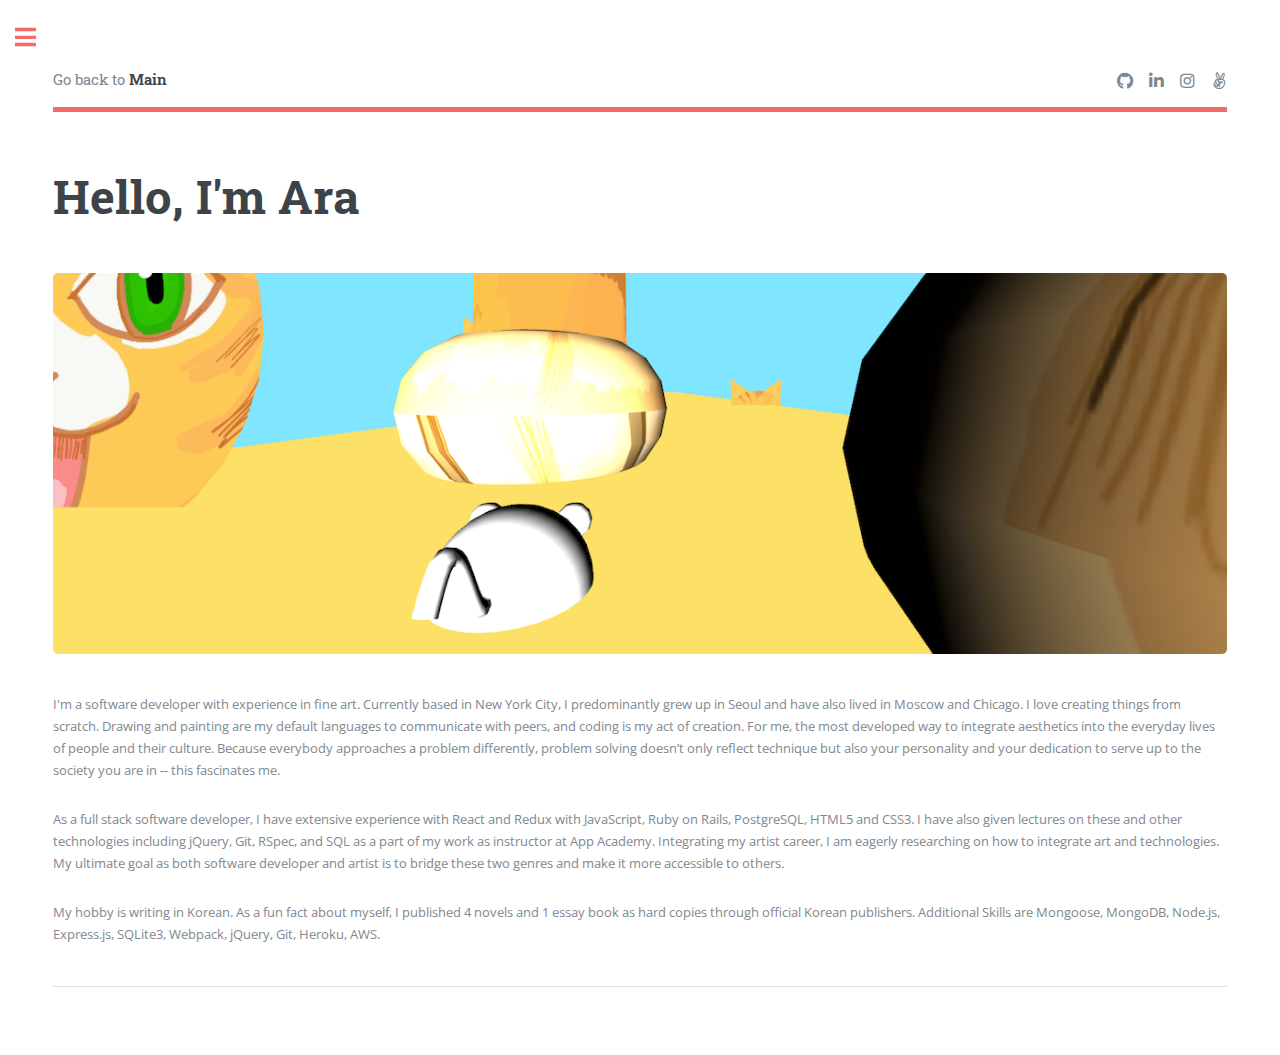
==== commit 650dafdd: "Edit About" ====
--- a/about.html
+++ b/about.html
@@ -40,8 +40,8 @@
 									<span class="image main"><img src="images/cat_chaser.png" alt="" /></span>
 
                   <p>I'm a software developer with experience in fine art. Currently based in New York City, I predominantly grew up in Seoul and have also lived in Moscow and Chicago. I love creating things from scratch. Drawing and painting are my default languages to communicate with peers, and coding is my act of creation. For me, the most developed way to integrate aesthetics into the everyday lives of people and their culture. Because everybody approaches a problem differently, problem solving doesn’t only reflect technique but also your personality and your dedication to serve up to the society you are in -- this fascinates me.</p>
-                  <p> As a full stack software developer, I have extensive experience with React and Redux with JavaScript, Ruby on Rails, PostgreSQL, HTML5 and CSS3. I have also given lectures on these and other technologies including jQuery, Git, RSpec, and SQL as a part of my work as instructor at App Academy. Integrating my artist career, I am eagerly researching on how to integrate art and technologies and my ultimate goal as both software developer and artist is to bridge these two genres and make it more accessible to others.</p>
-                  <p>My hobby is writing in Korean. As a fun fact about myself, I published 4 novels and 1 essay book as hard copies through official Korean publishers. Additional Skills are Mongoose, MongoDB, Node.js, Express.js, SQLite3, Webpack, jQuery, Git, Heroku, AWS, Jira, Agile</p>
+                  <p> As a full stack software developer, I have extensive experience with React and Redux with JavaScript, Ruby on Rails, PostgreSQL, HTML5 and CSS3. I have also given lectures on these and other technologies including jQuery, Git, RSpec, and SQL as a part of my work as instructor at App Academy. Integrating my artist career, I am eagerly researching on how to integrate art and technologies. My ultimate goal as both software developer and artist is to bridge these two genres and make it more accessible to others.</p>
+                  <p>My hobby is writing in Korean. As a fun fact about myself, I published 4 novels and 1 essay book as hard copies through official Korean publishers. Additional Skills are Mongoose, MongoDB, Node.js, Express.js, SQLite3, Webpack, jQuery, Git, Heroku, AWS.</p>
 									
 
 									<hr class="major" />
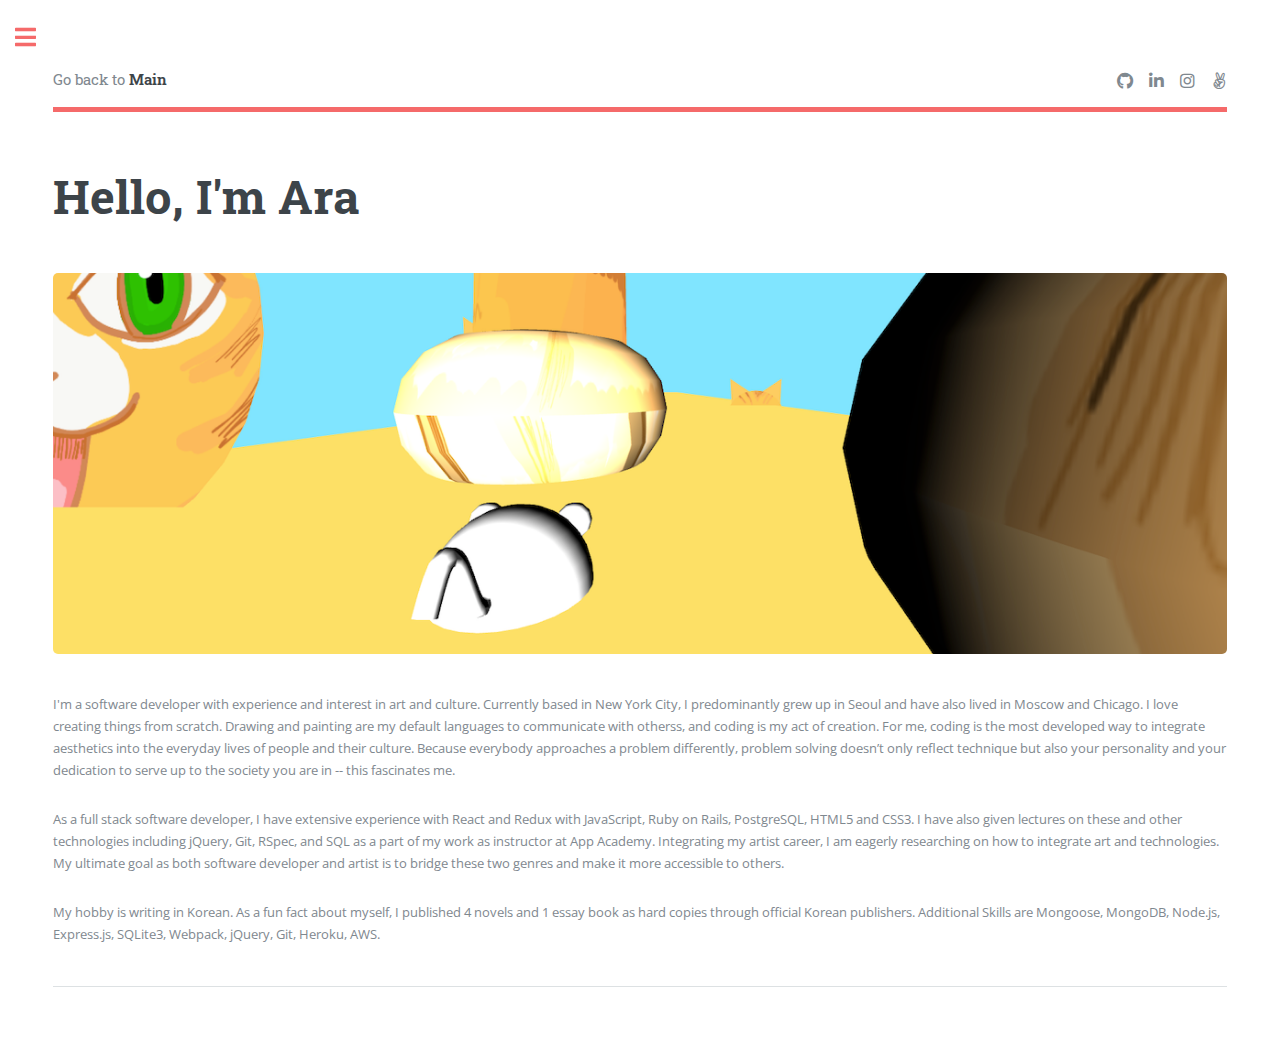
==== commit 05557060: "Edit about" ====
--- a/about.html
+++ b/about.html
@@ -39,7 +39,7 @@
 
 									<span class="image main"><img src="images/cat_chaser.png" alt="" /></span>
 
-                  <p>I'm a software developer with experience in fine art. Currently based in New York City, I predominantly grew up in Seoul and have also lived in Moscow and Chicago. I love creating things from scratch. Drawing and painting are my default languages to communicate with peers, and coding is my act of creation. For me, the most developed way to integrate aesthetics into the everyday lives of people and their culture. Because everybody approaches a problem differently, problem solving doesn’t only reflect technique but also your personality and your dedication to serve up to the society you are in -- this fascinates me.</p>
+                  <p>I'm a software developer with experience and interest in art and culture. Currently based in New York City, I predominantly grew up in Seoul and have also lived in Moscow and Chicago. I love creating things from scratch. Drawing and painting are my default languages to communicate with otherss, and coding is my act of creation. For me, coding is the most developed way to integrate aesthetics into the everyday lives of people and their culture. Because everybody approaches a problem differently, problem solving doesn’t only reflect technique but also your personality and your dedication to serve up to the society you are in -- this fascinates me.</p>
                   <p> As a full stack software developer, I have extensive experience with React and Redux with JavaScript, Ruby on Rails, PostgreSQL, HTML5 and CSS3. I have also given lectures on these and other technologies including jQuery, Git, RSpec, and SQL as a part of my work as instructor at App Academy. Integrating my artist career, I am eagerly researching on how to integrate art and technologies. My ultimate goal as both software developer and artist is to bridge these two genres and make it more accessible to others.</p>
                   <p>My hobby is writing in Korean. As a fun fact about myself, I published 4 novels and 1 essay book as hard copies through official Korean publishers. Additional Skills are Mongoose, MongoDB, Node.js, Express.js, SQLite3, Webpack, jQuery, Git, Heroku, AWS.</p>
 									
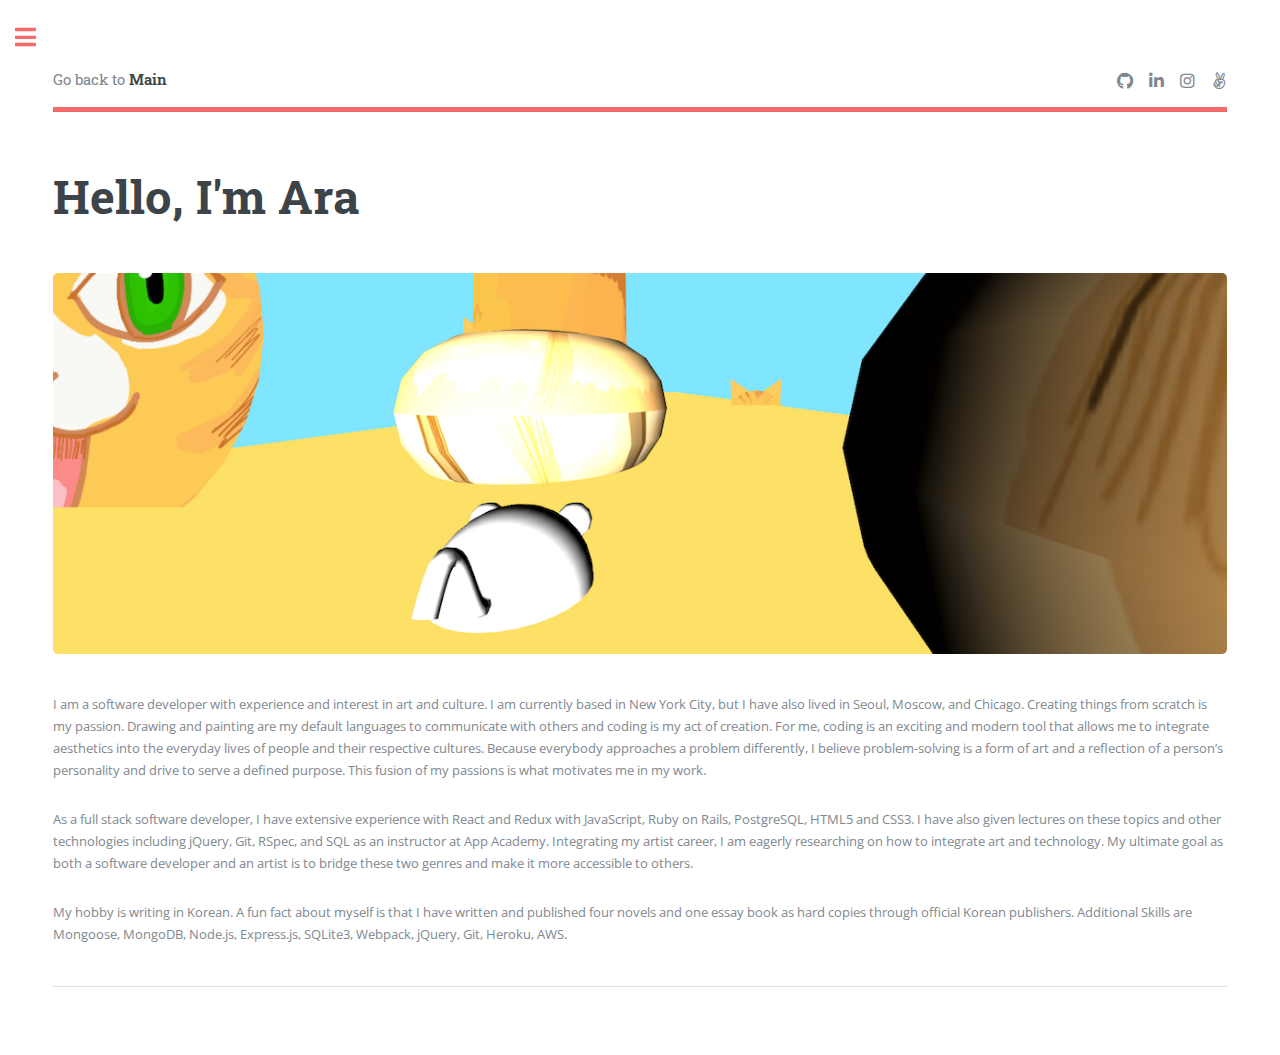
==== commit c02edbcb: "Update about" ====
--- a/about.html
+++ b/about.html
@@ -39,9 +39,9 @@
 
 									<span class="image main"><img src="images/cat_chaser.png" alt="" /></span>
 
-                  <p>I'm a software developer with experience and interest in art and culture. Currently based in New York City, I predominantly grew up in Seoul and have also lived in Moscow and Chicago. I love creating things from scratch. Drawing and painting are my default languages to communicate with otherss, and coding is my act of creation. For me, coding is the most developed way to integrate aesthetics into the everyday lives of people and their culture. Because everybody approaches a problem differently, problem solving doesn’t only reflect technique but also your personality and your dedication to serve up to the society you are in -- this fascinates me.</p>
-                  <p> As a full stack software developer, I have extensive experience with React and Redux with JavaScript, Ruby on Rails, PostgreSQL, HTML5 and CSS3. I have also given lectures on these and other technologies including jQuery, Git, RSpec, and SQL as a part of my work as instructor at App Academy. Integrating my artist career, I am eagerly researching on how to integrate art and technologies. My ultimate goal as both software developer and artist is to bridge these two genres and make it more accessible to others.</p>
-                  <p>My hobby is writing in Korean. As a fun fact about myself, I published 4 novels and 1 essay book as hard copies through official Korean publishers. Additional Skills are Mongoose, MongoDB, Node.js, Express.js, SQLite3, Webpack, jQuery, Git, Heroku, AWS.</p>
+                  <p>I am a software developer with experience and interest in art and culture. I am currently based in New York City, but I have also lived in Seoul, Moscow, and Chicago. Creating things from scratch is my passion. Drawing and painting are my default languages to communicate with others and coding is my act of creation. For me, coding is an exciting and modern tool that allows me to integrate aesthetics into the everyday lives of people and their respective cultures. Because everybody approaches a problem differently, I believe problem-solving is a form of art and a reflection of a person’s personality and drive to serve a defined purpose. This fusion of my passions is what motivates me in my work.</p>
+                  <p>As a full stack software developer, I have extensive experience with React and Redux with JavaScript, Ruby on Rails, PostgreSQL, HTML5 and CSS3. I have also given lectures on these topics and other technologies including jQuery, Git, RSpec, and SQL as an instructor at App Academy. Integrating my artist career, I am eagerly researching on how to integrate art and technology. My ultimate goal as both a software developer and an artist is to bridge these two genres and make it more accessible to others.</p>
+                  <p>My hobby is writing in Korean. A fun fact about myself is that I have written and published four novels and one essay book as hard copies through official Korean publishers. Additional Skills are Mongoose, MongoDB, Node.js, Express.js, SQLite3, Webpack, jQuery, Git, Heroku, AWS.</p>
 									
 
 									<hr class="major" />
@@ -84,10 +84,15 @@
                       <li><a href="#">Paintings</a></li>
                       <li><a href="#">Installations</a></li>
                       <li><a href="#">Art Shows</a></li>
-                      <li><a href="#">Artist CV</a></li>
                     </ul>
                   </li>
-                  <li><a href="elements.html">Resume</a></li>
+                  <li>
+                    <span class="opener">Resume & CV</span>
+                      <ul>
+                        <li><a href="https://drive.google.com/file/d/1uHjEyJP4DpZgaxqwqEOTQjRB0xCGixb1/view?usp=sharing">Resume</a></li>
+                        <li><a href="https://drive.google.com/file/d/1Lnlb4iyjGyLVC-KOQ4vqGK21US_RxZH5/view?usp=sharing">Artist CV</a></li>
+                      </ul>
+                  </li>
                 </ul>
               </nav>
 
